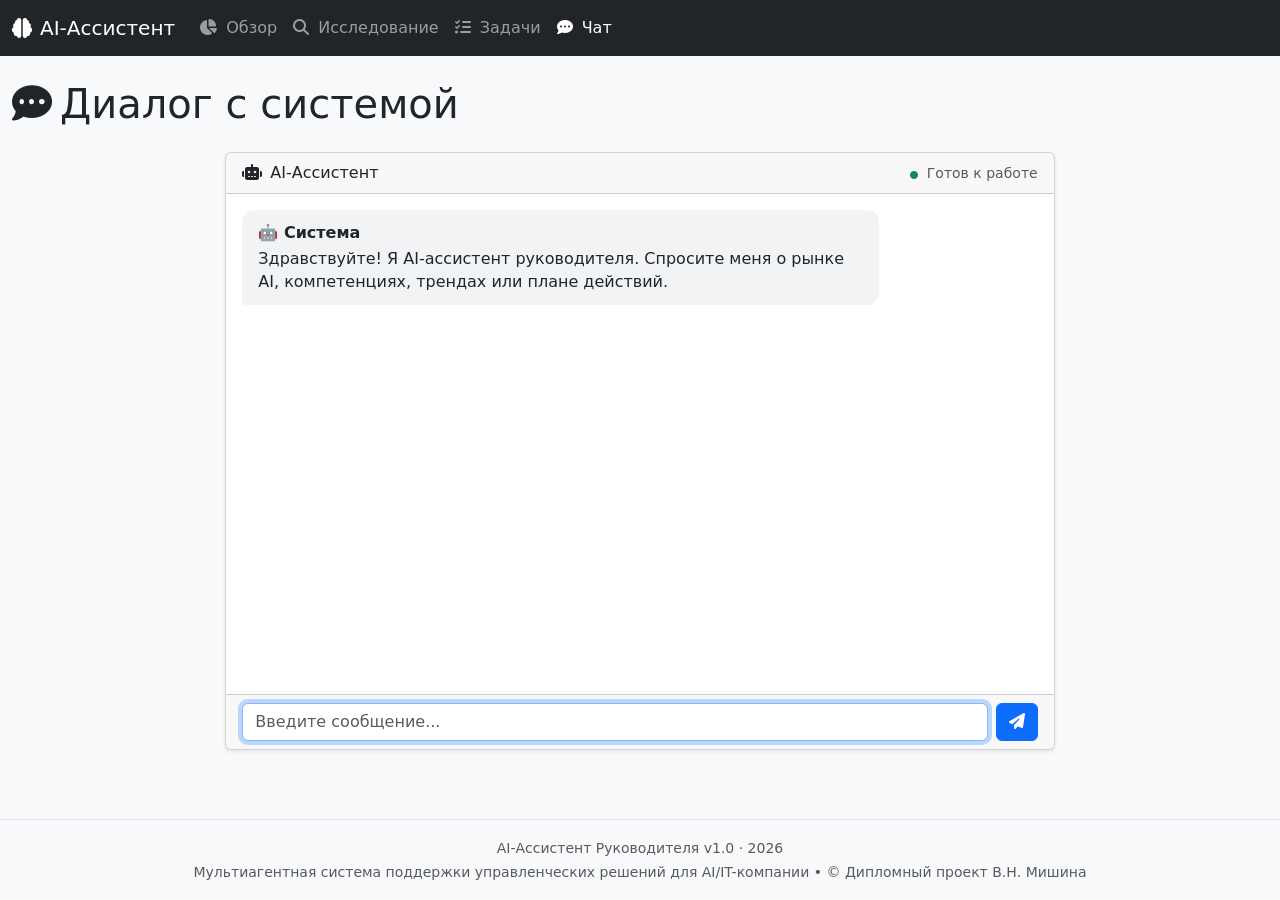
==== web/templates/chat.html @ 56cc5d67 "feat: финальная версия Этапа №4 — 9 агентов, веб-интерфейс, оркестратор, единый реестр keywords" ====
<!DOCTYPE html>
<html lang="ru">
<head>
    <meta charset="UTF-8">
    <meta name="viewport" content="width=device-width, initial-scale=1.0">
    <title>Чат — AI-Ассистент</title>
    <link href="https://cdn.jsdelivr.net/npm/bootstrap@5.3.0/dist/css/bootstrap.min.css" rel="stylesheet">
    <link href="https://cdnjs.cloudflare.com/ajax/libs/font-awesome/6.4.0/css/all.min.css" rel="stylesheet">
    <style>
        body { min-height: 100vh; display: flex; flex-direction: column; background: #f8f9fa; }
        main { flex: 1; }
        .chat-container {
            height: 500px;
            overflow-y: auto;
            padding: 1rem;
        }
        .message-bubble {
            max-width: 80%;
            margin-bottom: 1rem;
            padding: 0.75rem 1rem;
            border-radius: 12px;
            line-height: 1.4;
        }
        .message-user {
            background: #0d6efd;
            color: white;
            margin-left: auto;
            border-bottom-right-radius: 4px;
        }
        .message-system {
            background: #f1f3f5;
            color: #212529;
            margin-right: auto;
            border-bottom-left-radius: 4px;
        }
        .typing-indicator {
            display: none;
            padding: 0.5rem 1rem;
            color: #6c757d;
            font-style: italic;
        }
        .typing-indicator.show {
            display: block;
        }
    </style>
</head>
<body>
    <nav class="navbar navbar-expand-lg navbar-dark bg-dark">
        <div class="container-fluid">
            <a class="navbar-brand" href="/">
                <i class="fas fa-brain me-2"></i>AI-Ассистент
            </a>
            <button class="navbar-toggler" type="button" data-bs-toggle="collapse" data-bs-target="#navbarNav">
                <span class="navbar-toggler-icon"></span>
            </button>
            <div class="collapse navbar-collapse" id="navbarNav">
                <ul class="navbar-nav">
                    <li class="nav-item">
                        <a class="nav-link" href="/"><i class="fas fa-chart-pie me-1"></i> Обзор</a>
                    </li>
                    <li class="nav-item">
                        <a class="nav-link" href="/research"><i class="fas fa-search me-1"></i> Исследование</a>
                    </li>
                    <li class="nav-item">
                        <a class="nav-link" href="/tasks"><i class="fas fa-tasks me-1"></i> Задачи</a>
                    </li>
                    <li class="nav-item">
                        <a class="nav-link active" href="/chat"><i class="fas fa-comment-dots me-1"></i> Чат</a>
                    </li>
                </ul>
            </div>
        </div>
    </nav>

    <main class="container-fluid py-4">
        <h1 class="mb-4"><i class="fas fa-comment-dots me-2"></i>Диалог с системой</h1>
        
        <div class="row">
            <div class="col-lg-8 mx-auto">
                <div class="card shadow-sm">
                    <div class="card-header d-flex justify-content-between align-items-center">
                        <span><i class="fas fa-robot me-2"></i>AI-Ассистент</span>
                        <span class="text-muted small" id="statusText">
                            <i class="fas fa-circle text-success me-1" style="font-size: 8px;"></i>
                            Готов к работе
                        </span>
                    </div>
                    <div class="chat-container" id="chatContainer">
                        <div class="d-flex mb-3">
                            <div class="message-bubble message-system">
                                <strong>🤖 Система</strong>
                                <p class="mb-0 mt-1">Здравствуйте! Я AI-ассистент руководителя. Спросите меня о рынке AI, компетенциях, трендах или плане действий.</p>
                            </div>
                        </div>
                        <div class="typing-indicator" id="typingIndicator">
                            <i class="fas fa-spinner fa-spin me-2"></i>Ассистент печатает...
                        </div>
                    </div>
                    <div class="card-footer">
                        <form class="d-flex gap-2" onsubmit="handleChat(event)">
                            <input type="text" class="form-control" id="chatInput" 
                                   placeholder="Введите сообщение..." autofocus>
                            <button type="submit" class="btn btn-primary" id="sendBtn">
                                <i class="fas fa-paper-plane"></i>
                            </button>
                        </form>
                    </div>
                </div>
            </div>
        </div>
    </main>

    <footer class="footer mt-auto py-3 bg-light border-top">
        <div class="container text-center">
            <span class="text-muted small">AI-Ассистент Руководителя v1.0 · 2026</span>
            <br>
            <span class="text-muted small">Мультиагентная система поддержки управленческих решений для AI/IT-компании • © Дипломный проект В.Н. Мишина</span>
        </div>
    </footer>

    <script>
    function escapeHtml(text) {
        const div = document.createElement('div');
        div.textContent = text;
        return div.innerHTML;
    }
    
    function addMessage(text, isUser = false) {
        const container = document.getElementById('chatContainer');
        const typingIndicator = document.getElementById('typingIndicator');
        
        const wrapper = document.createElement('div');
        wrapper.className = 'd-flex mb-3';
        
        const bubbleClass = isUser ? 'message-user' : 'message-system';
        const sender = isUser ? '👤 Вы' : '🤖 Система';
        
        let formattedText = escapeHtml(text)
            .replace(/\*\*(.+?)\*\*/g, '<strong>$1</strong>')
            .replace(/\n/g, '<br>');
        
        wrapper.innerHTML = `
            <div class="message-bubble ${bubbleClass}">
                <strong>${sender}</strong>
                <div class="mt-1">${formattedText}</div>
            </div>
        `;
        
        container.insertBefore(wrapper, typingIndicator);
        container.scrollTop = container.scrollHeight;
    }
    
    function showTyping() {
        document.getElementById('typingIndicator').classList.add('show');
        document.getElementById('chatContainer').scrollTop = document.getElementById('chatContainer').scrollHeight;
    }
    
    function hideTyping() {
        document.getElementById('typingIndicator').classList.remove('show');
    }
    
    async function handleChat(e) {
        e.preventDefault();
        const input = document.getElementById('chatInput');
        const sendBtn = document.getElementById('sendBtn');
        const message = input.value.trim();
        
        if (!message) return;
        
        input.value = '';
        sendBtn.disabled = true;
        addMessage(message, true);
        showTyping();
        document.getElementById('statusText').innerHTML = '<i class="fas fa-spinner fa-spin me-1" style="font-size: 8px;"></i>Обработка...';
        
        try {
            const formData = new URLSearchParams();
            formData.append('message', message);
            
            const response = await fetch('/api/chat', {
                method: 'POST',
                headers: { 'Content-Type': 'application/x-www-form-urlencoded' },
                body: formData
            });
            
            if (!response.ok) throw new Error(`HTTP ${response.status}`);
            
            const data = await response.json();
            hideTyping();
            
            if (data.status === 'completed') {
                addMessage(data.message, false);
                document.getElementById('statusText').innerHTML = '<i class="fas fa-circle text-success me-1" style="font-size: 8px;"></i>Готов к работе';
            } else {
                addMessage('❌ ' + (data.message || 'Ошибка'), false);
                document.getElementById('statusText').innerHTML = '<i class="fas fa-circle text-danger me-1" style="font-size: 8px;"></i>Ошибка';
            }
        } catch (error) {
            console.error('Ошибка чата:', error);
            hideTyping();
            addMessage('❌ Не удалось подключиться к серверу.', false);
            document.getElementById('statusText').innerHTML = '<i class="fas fa-circle text-danger me-1" style="font-size: 8px;"></i>Нет соединения';
        } finally {
            sendBtn.disabled = false;
            input.focus();
        }
    }
    
    document.addEventListener('DOMContentLoaded', function() {
        document.getElementById('chatInput').focus();
    });
    
    document.getElementById('chatInput').addEventListener('keydown', function(e) {
        if (e.key === 'Enter' && !e.shiftKey) {
            e.preventDefault();
            document.querySelector('form').dispatchEvent(new Event('submit'));
        }
    });
    </script>

    <script src="https://cdn.jsdelivr.net/npm/bootstrap@5.3.0/dist/js/bootstrap.bundle.min.js"></script>
</body>
</html>
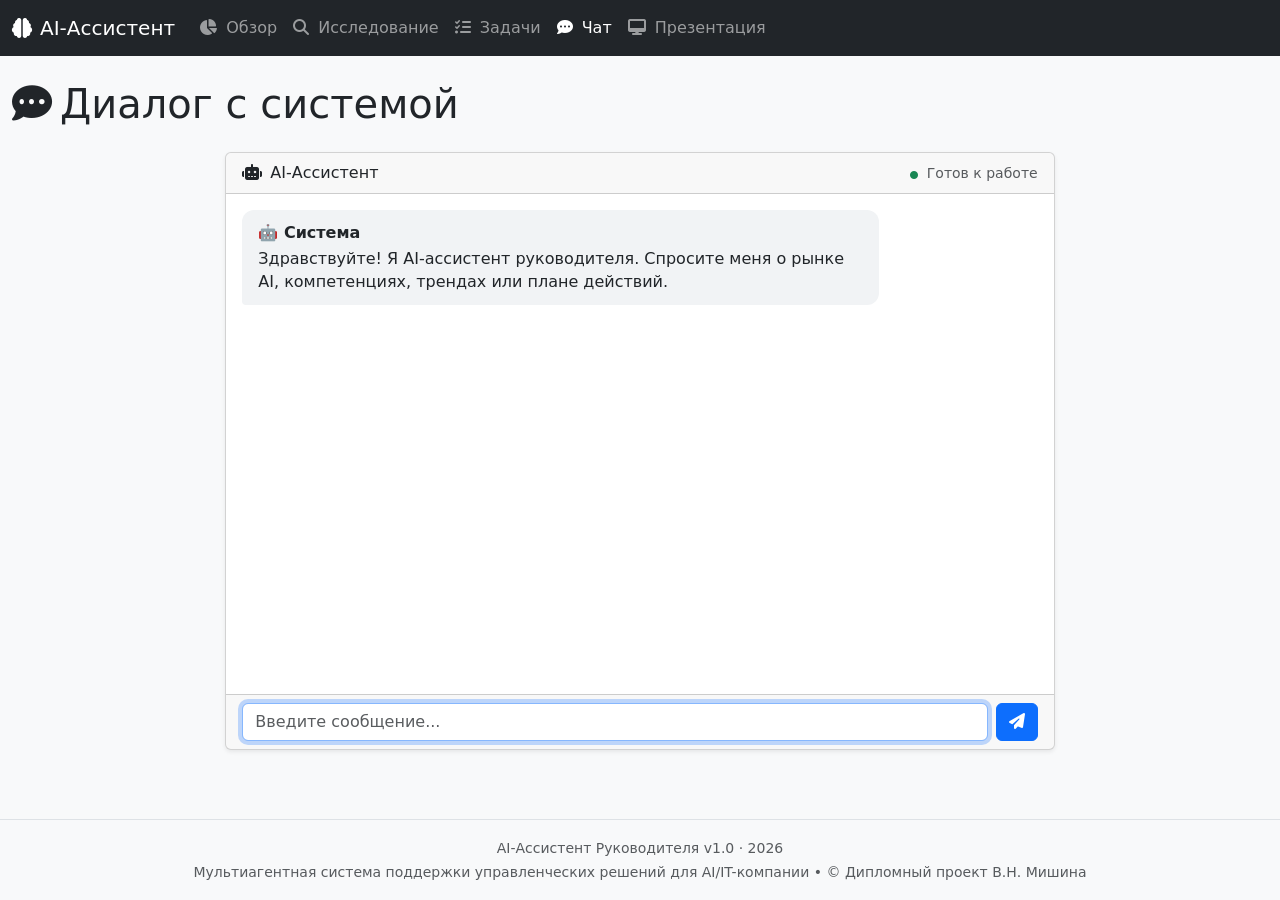
==== commit 86916db4: "feat: страница Презентация, sticky header, навигация обновлена" ====
--- a/web/templates/chat.html
+++ b/web/templates/chat.html
@@ -66,6 +66,9 @@
                     </li>
                     <li class="nav-item">
                         <a class="nav-link active" href="/chat"><i class="fas fa-comment-dots me-1"></i> Чат</a>
+                    </li>
+                    <li class="nav-item">
+                        <a class="nav-link" href="/presentation"><i class="fas fa-desktop me-1"></i> Презентация</a>
                     </li>
                 </ul>
             </div>
